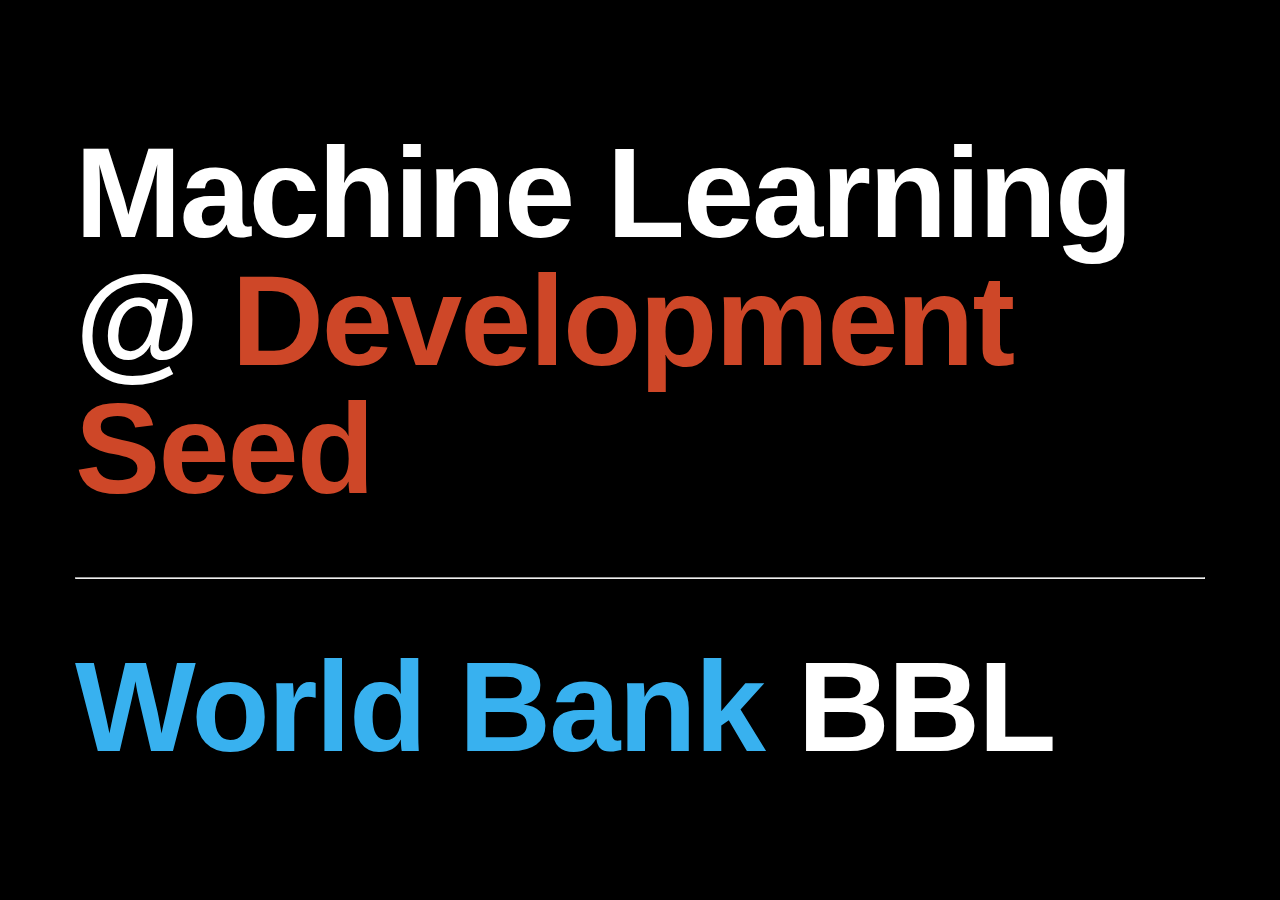
==== bbl-2017/index.html @ 29f612af "Add bbl 2017 stub" ====
<!DOCTYPE html>
<html>
<head>
  <title>Big</title>
  <meta charset='utf-8'>
  <meta name="viewport" content="width=device-width, initial-scale=1.0, maximum-scale=1.0, user-scalable=0" />
  <link href='big.css' rel='stylesheet' type='text/css' />
  <script src='big.js'></script>
  <style>
    .no-repeat { background-repeat: no-repeat; }
    em, .em { color: rgb(206, 71, 40); }
    .em2 { color: rgb(56, 177, 239) }
    ins { color: #02cf3f; }
    small { font-weight: normal; white-space: pre; }
    pre { font-weight: normal; }
    .github-links {
      list-style-type: none;
      margin-left: 50px;
      line-height: 1.5;
    }
    .github-links li a {
      background: black;
      color: rgb(56, 177, 239);
    }
    .github-links li a:before {
      content: '/';
    }

    body {
      background-size: contain;
      background-position: top center;
      background-repeat: no-repeat;
      height: 100vh;
      letter-spacing: -2px;
      line-height: 1;
    }

    .caption {
      position: fixed;
      bottom: 0;
      left: 0;
      right: 0;
      font-size: 30px;
      line-height: 40px;
      letter-spacing: 0;
      background: black;
      text-align: center;
    }
  </style>
</head>
<body style='position: relative;'>
  <div>
    Machine Learning
    @ <em>Development Seed</em>
    <hr>
    <em class="em2">World Bank</em> BBL
<notes>.
Terminator
  - (a) Why I think ML+OSM is a good idea.
  - (b) The experiments I've been working on: what I've tried, what's failed, what's worked.
  - (c) How you can replicate and extend it.
</notes>
  </div>

  <div>
    Machine Learning <small>('Supervised' Learning)</small>
    <ul>
      <li>Model: takes an input, 'predicts' the output</li>
      <li>Training data: inputs + 'true' / 'expected' outputs</li>
    </ul>
<notes>.
I'm going to focus here on one major branch of ML, called "supervised learning."  For a really nice, broader intro, I recommend checking out Stuart Lynn's talk from this year's FOSS4G-NA, "Machine Learning with Geospatial Data" -- it's on YouTube.

Ok, here's the idea with supervised learning.  You have a *model*, which is basically a function that takes inputs and produces outputs.  There are many, many different kinds of models: neural networks, random forests, support vector machines; but, especially for those of us who are not ML researchers, these models are often pretty much black boxes.

You also have some *training data*.  This is a set of inputs for which you already know the correct or desired output.  E.g.:
 - flickr images and their categories
 - audio clips and their text transcriptions
 - photographs and the locations of human faces
</notes>
  </div>

  <div>
    Training a Model
    <ul>
      <li>Apply model to inputs</li>
      <li>Compare model's prediction to ground truth</li>
      <li>Tweak the model based on error</li>
      <li>Repeat (a lot)</li>
    </ul>
    <notes>
Once you have those, the big picture idea for ML training is really very simple: you take your model, which starts out completely wrong and random.  You apply it to the inputs in your training data to get its "predicted" output, and then compare that to the "known" / "expected" / "ground truth" outputs.  Based on the error, tweak the model's parameters to make it better -- e.g., if the outputs were too big, tweak the model to produce smaller numbers.  Now repeat... a LOT.

Now, the details -- especially in calculating error and then tweaking model parameters -- that is some subtle stuff which depends quite a bit on the inner workings of the models you're using; but, fortunately, that complexity is mostly taken care of by ML tools and libraries.

Anyway, the real magic here is that if things go well, then after you've trained the model, it will *generalize* beyond the training data, producing (mostly) correct answers for inputs that *weren't* in your training data.
    </notes>
  </div>

  <div>
    Why are <em>we</em> doing this?
  </div>

  <div>
    <em>Answer 1:</em><br>
    Image classification, feature extraction, etc. are <em>hard</em> problems, and certain ML algorithms seem to <em>&hearts;</em> them.
  </div>

  <div>
    <blockquote>Despite 30 years of work on automatic road detection, no automatic or semi-automatic road detection system is currently on the market and no published method has been shown to work reliably on large datasets of urban imagery</blockquote>
    <cite><a href="">Mnih and Hinton, 2010</a></cite>
    <notes>Hard problem
From my admittedly amateur research, I haven't found reason to believe that this has changed much in the past 5-6 years.</notes>
  </div>

  <div><img src='hat-with-brim.png'>
    <aside class='caption'>"Building a deeper understanding of images", Google Research Blog</aside>
    <notes>ML hearts CV:
Machine learning is an incredibly broad field, but computer vision is one area where it really shines, and where its recent advances have been both mind-boggling and totally mundane.

Mundane: things like face detection/recognition, voice recognition on smartphones

Mind-boggling: style transfer
</notes>
  </div>

  <div>
    <em>Answer 2:</em><br>
    OSM + satellite imagery is a <em>great fit</em> for machine learning.
    <notes>To say why, I'll give a quick explanation of what ML is for those unfamiliar with it.</notes>
  </div>

  <div>
    Training a Model
    <ul>
      <li>Apply model to inputs</li>
      <li>Compare model's prediction to ground truth</li>
      <li>Tweak the model based on error</li>
      <li>Repeat (a lot)</li>
    </ul>
    <notes>
    Purposeful repeat
    </notes>
  </div>

  <div>
    <h3><em>Answer 2:</em><br><nobr>imagery (input)</nobr> <nobr>+ OSM (ground truth)</nobr> <nobr>= <em>amazing</em> training data</nobr></h3>
    <img src='input-and-gt.png' />
    <notes>In general, one of the biggest challenges in machine learning is getting good training data, and this is what I mean about imagery + OSM being a great fit for machine learning: it represents an amazing source of training data.</notes>
  </div>

  <div>
    Skynet Experiments
    <notes>
    Big goal is automatic feature extraction, and, in particular, extracting road geometries from satellite imagery.
    </notes>
  </div>

  <div><img src='segnet.png'>
    <aside class='caption'>Image segmentation with SegNet</aside>
    <notes>
My experiments so far have all been based on a particular neural network model called SegNet.
  - "semantic segmentation" = essentially carving up an image into distinct, categorized pieces
  - Late 2015, by researchers at University of Cambridge
  - Based on the "VGG-16" network, which was also one of the ImageNet winners in 2014
  - 26 or 89 layers, depending on how you count (26 "convolution" layers)
  - "State of the art" image segmentation results
    </notes>
  </div>

  <div>
    Training data
    <ul>
      <li>Mapbox Satellite tiles</li>
      <li>OSM QA Tiles &rarr; Mapnik &rarr; ground truth tiles</li>
    </ul>
    Scripts at <a href='https://github.com/developmentseed/skynet-data'>github.com/developmentseed/skynet-data</a>
  </div>

  <div>
    <span style='display: inline-block; position: relative; width: 10em; padding-left: calc(50vw - 5em - 75px);'>
      <img src='ts7-1.png'>
      <img src='ts7-2.png'>
      <img src='ts7-3.png'>
      <img src='ts7-4.png'>
      <aside style='background-color: black; position: absolute; width: 5em; right: 0; top: 0; bottom: 0'>
    </span>
    <notes>
    Once we did this, we got our first interesting results.

    Training set was 4000 z16 tiles, randomly sampled from the continental US.

    Note: this image (and all the ones I'll show), is actually from a smaller _TEST_ set that was specifically NOT used in training.  This is important: whenever testing how the model performs, we never use images that were part of the training, because we don't just want to see if the model "memorized" those answers.

    So, here are some examples of how our model performed after just a few hours of training:
    </notes>
  </div>

  <div>
    <span style='display: inline-block; position: relative; width: 10em; padding-left: calc(50vw - 5em - 75px);'>
      <img src='ts7-1.png'>
      <img src='ts7-2.png'>
      <img src='ts7-3.png'>
      <img src='ts7-4.png'>
      <aside style='background-color: black; position: absolute; width: 2.5em; right: 0; top: 0; bottom: 0'>
    </span>
    <notes>
    Not... terrible... but not that great either.  The predictions are quite fuzzy.  Also, it's not shown here, but the model also gets really easily confused by shadows at this point.

    But if we keep iterating for a whole day or two...
  </div>

  <div>
    <span style='display: inline-block; position: relative; width: 10em; padding-left: calc(50vw - 5em - 75px);'>
      <img src='ts7-1.png'>
      <img src='ts7-2.png'>
      <img src='ts7-3.png'>
      <img src='ts7-4.png'>
    </span>
    <notes>
    The model really starts to sharpen up as it gets older!

    I started getting pretty excited at these results, but one limitation here is that most of the tiles in this training and testing dataset have pretty low road density.  And, indeed, if we look at how this model performs in a more urban environment...
    </notes>
  </div>

  <div>
    <span style='display: inline-block; vertical-align: top; width: 14em; padding-left: calc(50vw - 11em - 75px)'>
      <img style='' src='ts7-seattle.png'><br>
      <img style='' src='ts7-seattle-2.png'>
    </span>
    <img style='width: 7.5em' src='ts7-seattle-closeup.png'>
    <notes>
    We're back to really fuzzy, indistinct predictions, even from the "older", more trained model.  So, early last week, I put together a set of training data using tiles only from Seattle and started training a model that, hopefully, would do better at detecting streets in cases like this.
  </div>

  <div>
    <span style='display: inline-block; position: relative; width: 10em; padding-left: calc(50vw - 5em - 75px);'>
      <img src='ts9-1.png'>
      <img src='ts9-2.png'>
      <img src='ts9-3.png'>
      <img src='ts9-4.png'>
      <aside style='background-color: black; position: absolute; width: 5em; right: 0; top: 0; bottom: 0'>
    </span>
    <notes>.
  - 6700 training images
  - z17 instead of z16 -- that's closer to 1m resolution rather than 2m
    </notes>
  </div>

  <div>
    <span style='display: inline-block; position: relative; width: 10em; padding-left: calc(50vw - 5em - 75px);'>
      <img src='ts9-1.png'>
      <img src='ts9-2.png'>
      <img src='ts9-3.png'>
      <img src='ts9-4.png'>
    </span>
    <notes>
    Here's how the model did.
    </notes>
  </div>

  <div>
    <span style='text-align: center; display: inline-block; position: relative; width: 10em; padding-left: calc(50vw - 5em - 75px);'>
      <img style='width: 4em' src='ts9-shadows-2.png'>
      <img style='width: 4em' src='ts9-shadows-3.png'>
      <img style='width: 10em' src='ts9-shadows-1.png'>
    </span>
    <notes>On the other hand, the model seems to handle visual breaks in the road quite well; for example, you can see here that even though trees' shadows are falling across the road, the model still produces a nice, smooth line.

    There's also that false positive up there -- and there are definitely plenty of these that hurt the model's accuracy.  But there are _also_ cases like this one...
    </notes>
  </div>

  <div>
    <span style='display: inline-block; position: relative; width: 10em; padding-left: calc(50vw - 5em - 75px);'>
      <img src='ts9-good-false-positive.png'>
    </span>
    <notes>...where the model finds roads that are not in OSM, and gets a worse accuracy score for it.  This is one of the challenges of using OSM data for ground truth: it's quite hard to assess accuracy.</notes>
  </div>

  <div>
    Live Demos
  </div>

  <div>
    Training and testing scripts: <a href='https://github.com/developmentseed/skynet-train'>github.com/developmentseed/skynet-train</a>
    <br>
  </div>

  <div>
    Machine Learning @ the <em class="em2">World Bank</em>
  </div>

  <div>
    What's Next?
  </div>
  <div>
    Improving Training
    <ul>
      <li>New models and underlying frameworks</li>
      <li>Better training data</li>
      <li>Train for specific environments</li>
      <li>Train against non-roads</li>
    </ul>
  </div>
  <div>
    Improving Output
    <ul>
      <li>Vectorize results</li>
      <li>Compare with existing features</li>
      <li><em>Get humans involved</em></li>
    </ul>
  </div>
  <div>
    Questions?
  </div>

</body>
</html>
---- bbl-2017/big.css ----
body {
  font-family:'Helvetica';
  letter-spacing:-5px;
  background:#000;
  background-size:100%;
  color:#fff;
  margin:0;
  padding:0;
  font-weight:bold;
}

h1, h2, h3, p {
  margin:0;
}

em, a {
  font-style:normal;
  color:#8dbd0c;
}

a {
  background: rgb(56, 177, 239);
  color:#000;
  text-decoration:none;
}

img {
  width:100%;
}

div {
  cursor:pointer;
  cursor:hand;
  position:absolute;
  top:0px;
  left:0px;
  padding:75px;
}

div.center {
  text-align:center;
}

div.imageText {
  text-shadow:0px 0px 5px rgba(0,0,0,0.2);
}

notes {
    display:none;
}
/* normally not good, but ok in context of full screen directional navigation */
:focus {
    outline: 0;
}
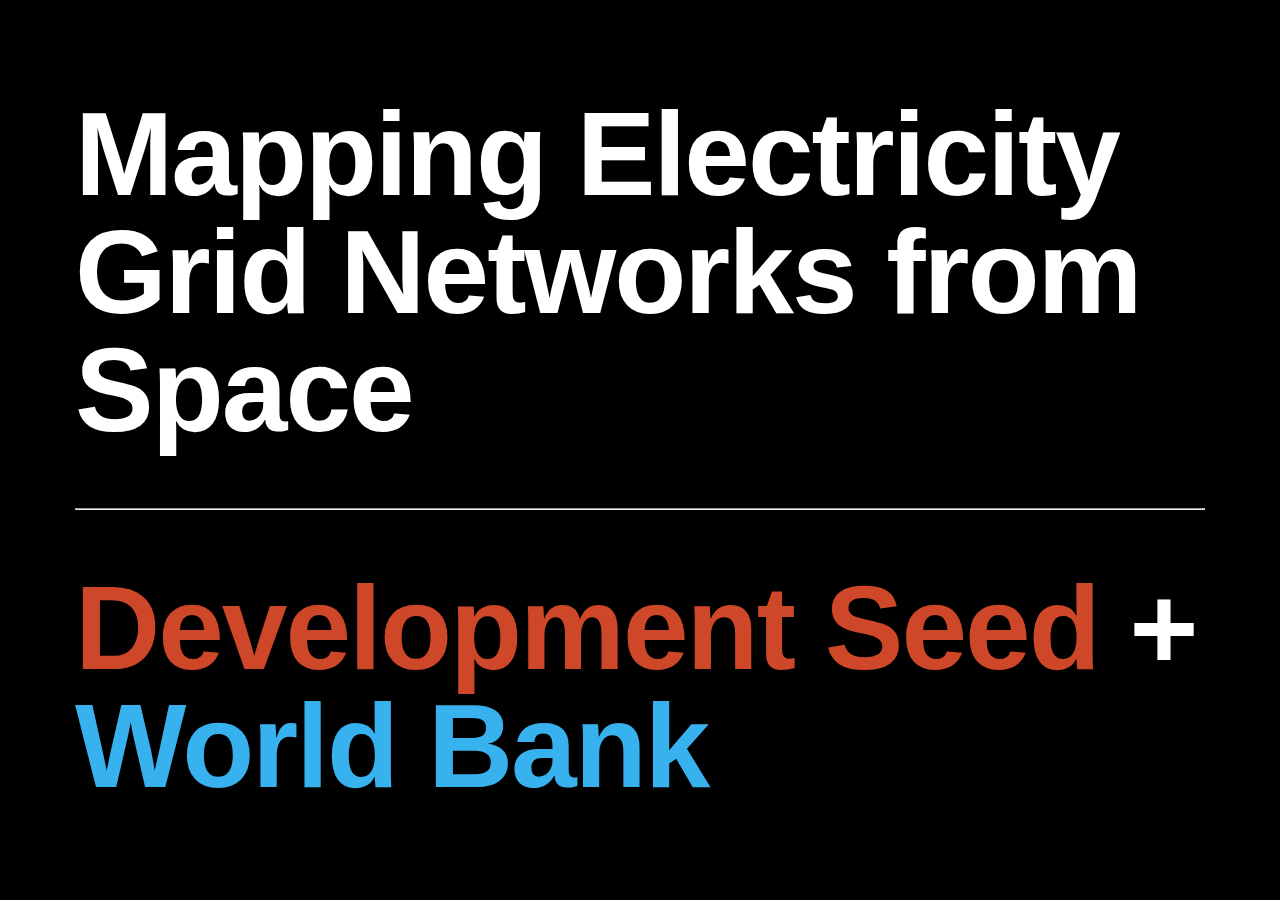
==== commit 85cc035e: "Remove unneeded files" ====
--- a/bbl-2017/index.html
+++ b/bbl-2017/index.html
@@ -1,7 +1,7 @@
 <!DOCTYPE html>
 <html>
 <head>
-  <title>Big</title>
+  <title>Mapping Electricity Grid Networks from Space</title>
   <meta charset='utf-8'>
   <meta name="viewport" content="width=device-width, initial-scale=1.0, maximum-scale=1.0, user-scalable=0" />
   <link href='big.css' rel='stylesheet' type='text/css' />
@@ -50,271 +50,10 @@
 </head>
 <body style='position: relative;'>
   <div>
-    Machine Learning
-    @ <em>Development Seed</em>
-    <hr>
-    <em class="em2">World Bank</em> BBL
-<notes>.
-Terminator
-  - (a) Why I think ML+OSM is a good idea.
-  - (b) The experiments I've been working on: what I've tried, what's failed, what's worked.
-  - (c) How you can replicate and extend it.
-</notes>
+    Mapping Electricity Grid Networks from Space
+    <hr />
+    <em>Development Seed</em> +
+    <em class="em2">World Bank</em>
   </div>
-
-  <div>
-    Machine Learning <small>('Supervised' Learning)</small>
-    <ul>
-      <li>Model: takes an input, 'predicts' the output</li>
-      <li>Training data: inputs + 'true' / 'expected' outputs</li>
-    </ul>
-<notes>.
-I'm going to focus here on one major branch of ML, called "supervised learning."  For a really nice, broader intro, I recommend checking out Stuart Lynn's talk from this year's FOSS4G-NA, "Machine Learning with Geospatial Data" -- it's on YouTube.
-
-Ok, here's the idea with supervised learning.  You have a *model*, which is basically a function that takes inputs and produces outputs.  There are many, many different kinds of models: neural networks, random forests, support vector machines; but, especially for those of us who are not ML researchers, these models are often pretty much black boxes.
-
-You also have some *training data*.  This is a set of inputs for which you already know the correct or desired output.  E.g.:
- - flickr images and their categories
- - audio clips and their text transcriptions
- - photographs and the locations of human faces
-</notes>
-  </div>
-
-  <div>
-    Training a Model
-    <ul>
-      <li>Apply model to inputs</li>
-      <li>Compare model's prediction to ground truth</li>
-      <li>Tweak the model based on error</li>
-      <li>Repeat (a lot)</li>
-    </ul>
-    <notes>
-Once you have those, the big picture idea for ML training is really very simple: you take your model, which starts out completely wrong and random.  You apply it to the inputs in your training data to get its "predicted" output, and then compare that to the "known" / "expected" / "ground truth" outputs.  Based on the error, tweak the model's parameters to make it better -- e.g., if the outputs were too big, tweak the model to produce smaller numbers.  Now repeat... a LOT.
-
-Now, the details -- especially in calculating error and then tweaking model parameters -- that is some subtle stuff which depends quite a bit on the inner workings of the models you're using; but, fortunately, that complexity is mostly taken care of by ML tools and libraries.
-
-Anyway, the real magic here is that if things go well, then after you've trained the model, it will *generalize* beyond the training data, producing (mostly) correct answers for inputs that *weren't* in your training data.
-    </notes>
-  </div>
-
-  <div>
-    Why are <em>we</em> doing this?
-  </div>
-
-  <div>
-    <em>Answer 1:</em><br>
-    Image classification, feature extraction, etc. are <em>hard</em> problems, and certain ML algorithms seem to <em>&hearts;</em> them.
-  </div>
-
-  <div>
-    <blockquote>Despite 30 years of work on automatic road detection, no automatic or semi-automatic road detection system is currently on the market and no published method has been shown to work reliably on large datasets of urban imagery</blockquote>
-    <cite><a href="">Mnih and Hinton, 2010</a></cite>
-    <notes>Hard problem
-From my admittedly amateur research, I haven't found reason to believe that this has changed much in the past 5-6 years.</notes>
-  </div>
-
-  <div><img src='hat-with-brim.png'>
-    <aside class='caption'>"Building a deeper understanding of images", Google Research Blog</aside>
-    <notes>ML hearts CV:
-Machine learning is an incredibly broad field, but computer vision is one area where it really shines, and where its recent advances have been both mind-boggling and totally mundane.
-
-Mundane: things like face detection/recognition, voice recognition on smartphones
-
-Mind-boggling: style transfer
-</notes>
-  </div>
-
-  <div>
-    <em>Answer 2:</em><br>
-    OSM + satellite imagery is a <em>great fit</em> for machine learning.
-    <notes>To say why, I'll give a quick explanation of what ML is for those unfamiliar with it.</notes>
-  </div>
-
-  <div>
-    Training a Model
-    <ul>
-      <li>Apply model to inputs</li>
-      <li>Compare model's prediction to ground truth</li>
-      <li>Tweak the model based on error</li>
-      <li>Repeat (a lot)</li>
-    </ul>
-    <notes>
-    Purposeful repeat
-    </notes>
-  </div>
-
-  <div>
-    <h3><em>Answer 2:</em><br><nobr>imagery (input)</nobr> <nobr>+ OSM (ground truth)</nobr> <nobr>= <em>amazing</em> training data</nobr></h3>
-    <img src='input-and-gt.png' />
-    <notes>In general, one of the biggest challenges in machine learning is getting good training data, and this is what I mean about imagery + OSM being a great fit for machine learning: it represents an amazing source of training data.</notes>
-  </div>
-
-  <div>
-    Skynet Experiments
-    <notes>
-    Big goal is automatic feature extraction, and, in particular, extracting road geometries from satellite imagery.
-    </notes>
-  </div>
-
-  <div><img src='segnet.png'>
-    <aside class='caption'>Image segmentation with SegNet</aside>
-    <notes>
-My experiments so far have all been based on a particular neural network model called SegNet.
-  - "semantic segmentation" = essentially carving up an image into distinct, categorized pieces
-  - Late 2015, by researchers at University of Cambridge
-  - Based on the "VGG-16" network, which was also one of the ImageNet winners in 2014
-  - 26 or 89 layers, depending on how you count (26 "convolution" layers)
-  - "State of the art" image segmentation results
-    </notes>
-  </div>
-
-  <div>
-    Training data
-    <ul>
-      <li>Mapbox Satellite tiles</li>
-      <li>OSM QA Tiles &rarr; Mapnik &rarr; ground truth tiles</li>
-    </ul>
-    Scripts at <a href='https://github.com/developmentseed/skynet-data'>github.com/developmentseed/skynet-data</a>
-  </div>
-
-  <div>
-    <span style='display: inline-block; position: relative; width: 10em; padding-left: calc(50vw - 5em - 75px);'>
-      <img src='ts7-1.png'>
-      <img src='ts7-2.png'>
-      <img src='ts7-3.png'>
-      <img src='ts7-4.png'>
-      <aside style='background-color: black; position: absolute; width: 5em; right: 0; top: 0; bottom: 0'>
-    </span>
-    <notes>
-    Once we did this, we got our first interesting results.
-
-    Training set was 4000 z16 tiles, randomly sampled from the continental US.
-
-    Note: this image (and all the ones I'll show), is actually from a smaller _TEST_ set that was specifically NOT used in training.  This is important: whenever testing how the model performs, we never use images that were part of the training, because we don't just want to see if the model "memorized" those answers.
-
-    So, here are some examples of how our model performed after just a few hours of training:
-    </notes>
-  </div>
-
-  <div>
-    <span style='display: inline-block; position: relative; width: 10em; padding-left: calc(50vw - 5em - 75px);'>
-      <img src='ts7-1.png'>
-      <img src='ts7-2.png'>
-      <img src='ts7-3.png'>
-      <img src='ts7-4.png'>
-      <aside style='background-color: black; position: absolute; width: 2.5em; right: 0; top: 0; bottom: 0'>
-    </span>
-    <notes>
-    Not... terrible... but not that great either.  The predictions are quite fuzzy.  Also, it's not shown here, but the model also gets really easily confused by shadows at this point.
-
-    But if we keep iterating for a whole day or two...
-  </div>
-
-  <div>
-    <span style='display: inline-block; position: relative; width: 10em; padding-left: calc(50vw - 5em - 75px);'>
-      <img src='ts7-1.png'>
-      <img src='ts7-2.png'>
-      <img src='ts7-3.png'>
-      <img src='ts7-4.png'>
-    </span>
-    <notes>
-    The model really starts to sharpen up as it gets older!
-
-    I started getting pretty excited at these results, but one limitation here is that most of the tiles in this training and testing dataset have pretty low road density.  And, indeed, if we look at how this model performs in a more urban environment...
-    </notes>
-  </div>
-
-  <div>
-    <span style='display: inline-block; vertical-align: top; width: 14em; padding-left: calc(50vw - 11em - 75px)'>
-      <img style='' src='ts7-seattle.png'><br>
-      <img style='' src='ts7-seattle-2.png'>
-    </span>
-    <img style='width: 7.5em' src='ts7-seattle-closeup.png'>
-    <notes>
-    We're back to really fuzzy, indistinct predictions, even from the "older", more trained model.  So, early last week, I put together a set of training data using tiles only from Seattle and started training a model that, hopefully, would do better at detecting streets in cases like this.
-  </div>
-
-  <div>
-    <span style='display: inline-block; position: relative; width: 10em; padding-left: calc(50vw - 5em - 75px);'>
-      <img src='ts9-1.png'>
-      <img src='ts9-2.png'>
-      <img src='ts9-3.png'>
-      <img src='ts9-4.png'>
-      <aside style='background-color: black; position: absolute; width: 5em; right: 0; top: 0; bottom: 0'>
-    </span>
-    <notes>.
-  - 6700 training images
-  - z17 instead of z16 -- that's closer to 1m resolution rather than 2m
-    </notes>
-  </div>
-
-  <div>
-    <span style='display: inline-block; position: relative; width: 10em; padding-left: calc(50vw - 5em - 75px);'>
-      <img src='ts9-1.png'>
-      <img src='ts9-2.png'>
-      <img src='ts9-3.png'>
-      <img src='ts9-4.png'>
-    </span>
-    <notes>
-    Here's how the model did.
-    </notes>
-  </div>
-
-  <div>
-    <span style='text-align: center; display: inline-block; position: relative; width: 10em; padding-left: calc(50vw - 5em - 75px);'>
-      <img style='width: 4em' src='ts9-shadows-2.png'>
-      <img style='width: 4em' src='ts9-shadows-3.png'>
-      <img style='width: 10em' src='ts9-shadows-1.png'>
-    </span>
-    <notes>On the other hand, the model seems to handle visual breaks in the road quite well; for example, you can see here that even though trees' shadows are falling across the road, the model still produces a nice, smooth line.
-
-    There's also that false positive up there -- and there are definitely plenty of these that hurt the model's accuracy.  But there are _also_ cases like this one...
-    </notes>
-  </div>
-
-  <div>
-    <span style='display: inline-block; position: relative; width: 10em; padding-left: calc(50vw - 5em - 75px);'>
-      <img src='ts9-good-false-positive.png'>
-    </span>
-    <notes>...where the model finds roads that are not in OSM, and gets a worse accuracy score for it.  This is one of the challenges of using OSM data for ground truth: it's quite hard to assess accuracy.</notes>
-  </div>
-
-  <div>
-    Live Demos
-  </div>
-
-  <div>
-    Training and testing scripts: <a href='https://github.com/developmentseed/skynet-train'>github.com/developmentseed/skynet-train</a>
-    <br>
-  </div>
-
-  <div>
-    Machine Learning @ the <em class="em2">World Bank</em>
-  </div>
-
-  <div>
-    What's Next?
-  </div>
-  <div>
-    Improving Training
-    <ul>
-      <li>New models and underlying frameworks</li>
-      <li>Better training data</li>
-      <li>Train for specific environments</li>
-      <li>Train against non-roads</li>
-    </ul>
-  </div>
-  <div>
-    Improving Output
-    <ul>
-      <li>Vectorize results</li>
-      <li>Compare with existing features</li>
-      <li><em>Get humans involved</em></li>
-    </ul>
-  </div>
-  <div>
-    Questions?
-  </div>
-
 </body>
 </html>
